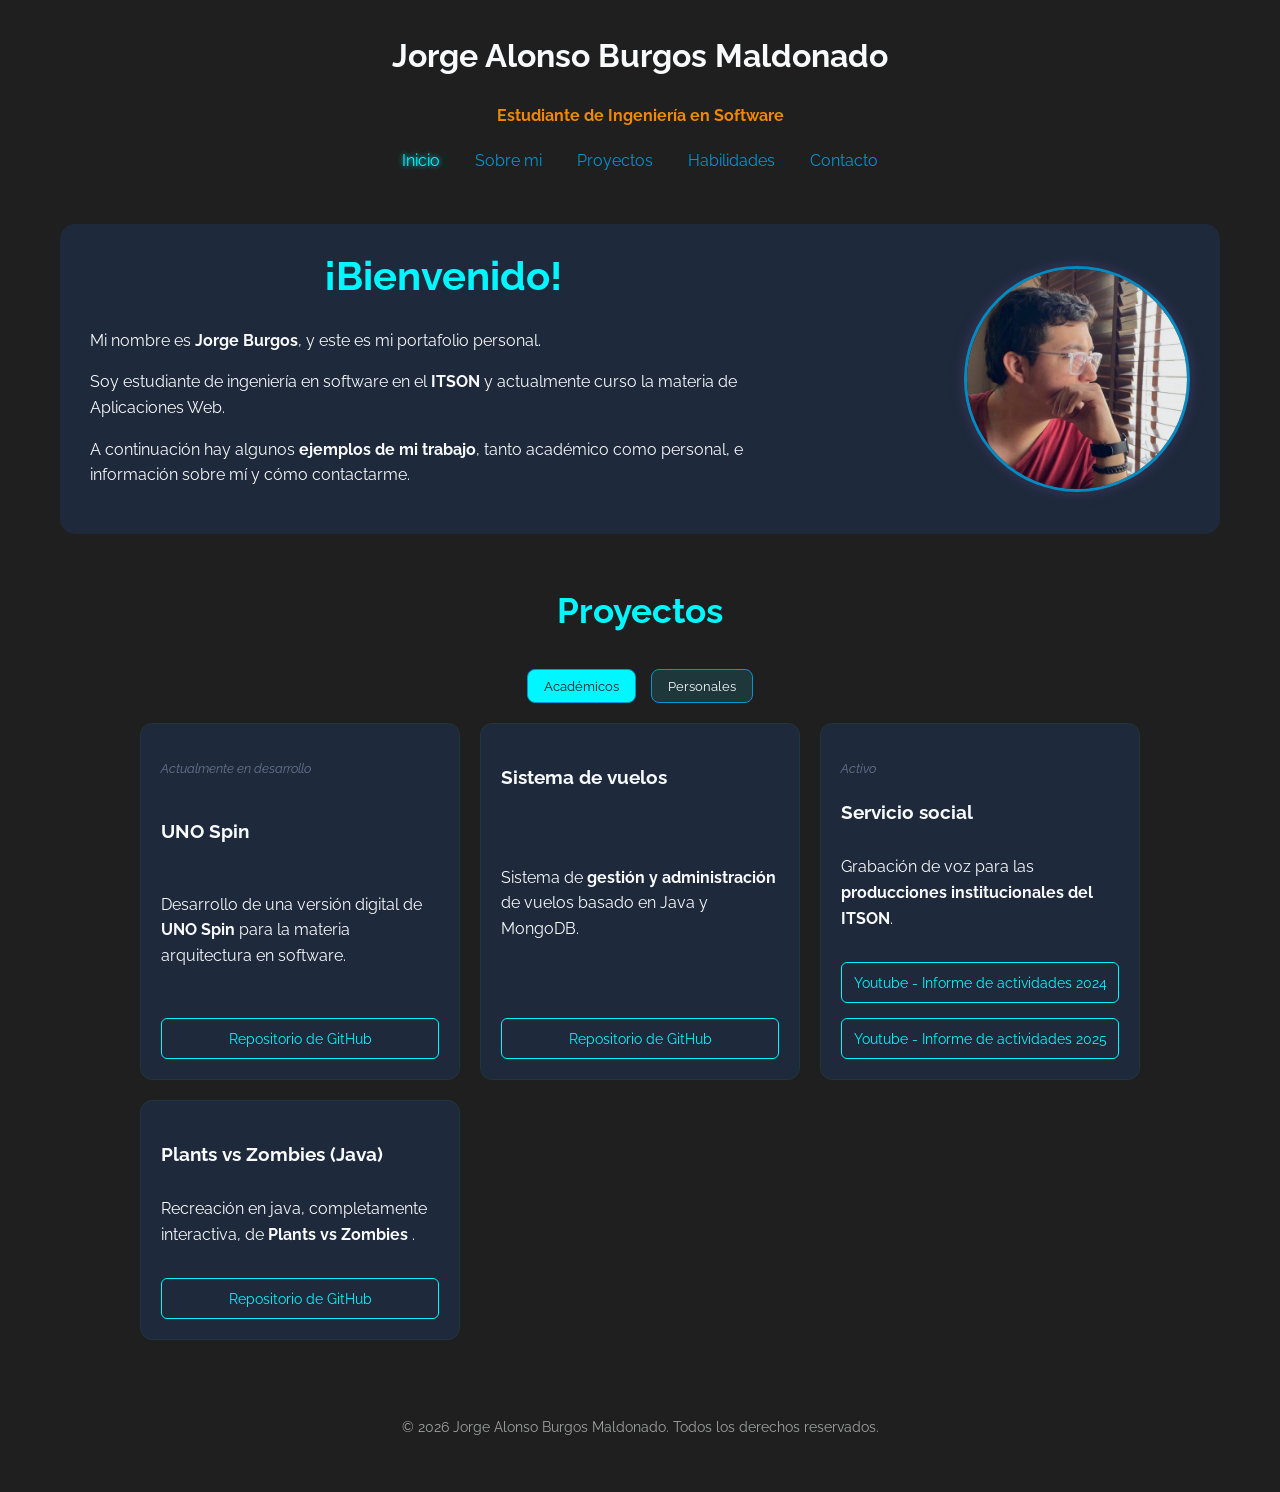
==== Portafolio personal/index.html @ fb3976e3 "Commit inicial" ====
<!DOCTYPE html>
<html lang="es">

<head>
    <meta charset="UTF-8">
    <meta name="viewport" content="width=device-width, initial-scale=1.0">

    <meta name="description" content="Portafolio de Jorge Burgos">
    <meta name="author" content="Jorge Alonso Burgos Maldonado">
    <meta name="robots" content="index, follow">

    <title>Jorge Burgos - Portafolio</title>

    <link rel="icon" type="image/png" href="jbpfp.jpg">
    <link rel="stylesheet" href="styles.css">
</head>

<body>

    <header>
        <h1 class="nombre-header">Jorge Alonso Burgos Maldonado</h1>
        <p class="descripcion-header">Estudiante de Ingeniería en Software</p>

        <nav class="nav-paginas">
            <a class="a1" href="index.html">Inicio</a>
            <a class="a1" href="about.html">Sobre mi</a>
            <a class="a1" href="index.html#proyectos">Proyectos</a>
            <a class="a1" href="skills.html">Habilidades</a>
            <a class="a1" href="contact.html">Contacto</a>
        </nav>
    </header>

    <main>

        <section class="hero-container">

            <div class="hero-content">
                <h2>¡Bienvenido!</h2>

                <p>
                    Mi nombre es <strong>Jorge Burgos</strong>, y este es mi portafolio personal.
                </p>

                <p>
                    Soy estudiante de ingeniería en software en el <strong>ITSON</strong> y actualmente curso la materia de Aplicaciones Web.
                </p>

                <p>
                    A continuación hay algunos <strong>ejemplos de mi trabajo</strong>, tanto académico como personal, e información sobre mí y cómo contactarme.
                </p>

            </div>

            <div class="hero-image">
                <img src="jbpfp.jpg" alt="jorge" class="profile-img">
            </div>

        </section>

        <section id="proyectos" class="proyectos-container">

            <h2>Proyectos</h2>

            <div class="proyectos-tabs">
                <button class="tab-btn active" data-tab="academicos">Académicos</button>
                <button class="tab-btn" data-tab="personales">Personales</button>
            </div>

            <div class="tab-content" id="academicos">
                <div class="proyectos-grid">

                    <article class="card proyecto-card">
                        <span class="proximamente">Actualmente en desarrollo</span>
                        <h3>UNO Spin</h3>

                        <p>Desarrollo de una versión digital de <strong>UNO Spin</strong>  para la materia arquitectura en software.</p>
                        <a href="https://github.com/JorgeBurgos117/UnoSpin" target="_blank" class="btn-repo">Repositorio de GitHub</a>
                    </article>

                    <article class="card proyecto-card">
                        <h3>Sistema de vuelos</h3>
                        
                        <p>Sistema de <strong>gestión y administración</strong> de vuelos basado en Java y MongoDB.</p>
                        <a href="https://github.com/JorgeBurgos117/UnoSpin" target="_blank" class="btn-repo">Repositorio de GitHub</a>
                    </article>

                    <article class="card proyecto-card">
                        <span class="proximamente">Activo</span>
                        <h3>Servicio social</h3>
                        

                        <p>Grabación de voz para las <strong> producciones institucionales del ITSON</strong>.</p>
                        <a href="https://www.youtube.com/live/B0seAIcSHhM?si=t1d8h6e1J49fihoW&t=2465" target="_blank" class="btn-repo">Youtube - Informe de actividades 2024</a>
                        <a href="https://www.youtube.com/live/WUdIKl1GOSE?si=EUfx_1jbhbimWj_B&t=2560" target="_blank" class="btn-repo">Youtube - Informe de actividades 2025</a>
                    </article>

                    <article class="card proyecto-card">
                        <h3>Plants vs Zombies (Java)</h3>
                        
                        <p>Recreación en java, completamente interactiva, de <strong>Plants vs Zombies</strong> .</p>
                        <a href="https://github.com/JorgeBurgos117/UnoSpin" target="_blank" class="btn-repo">Repositorio de GitHub</a>
                    </article>


                </div>
            </div>

            <div class="tab-content" id="personales" style="display:none;">
                <div class="proyectos-grid">

                    <article class="card proyecto-card">
                        <h3>Modelos 3D</h3>

                        <p>Diseño y publicación de modelos 3D, principamente enfocados en la <strong>impresión 3D</strong>.</p>
                        <a href="https://makerworld.com/en/@TheGiorgio" target="_blank" class="btn-repo">Perfil de MakerWorld</a>
                    </article>

                    <article class="card proyecto-card">
                        <h3>Homelab</h3>

                        <p>Despliegue de hardware propio para el <strong>hosting de servicios</strong> de manera doméstica.</p>

                    </article>

                    <article class="card proyecto-card">
                        <span class="proximamente">Actualmente en desarrollo</span>
                        <h3>Impresora 3D de cinta trasportadora</h3>

                        <p>Diseño y construcción de un <strong>nuevo modelo de impresora 3D</strong> de cinta transportadora, y eventual acomplamiento a software de impresión existente.</p>
                    </article>


                </div>
            </div>

        </section>

    </main>

    <footer>
        <p>&copy; 2026 Jorge Alonso Burgos Maldonado. Todos los derechos reservados.</p>
    </footer>

    <script src="script.js"></script>

</body>

</html>
---- Portafolio personal/styles.css ----
@import url('https://fonts.googleapis.com/css2?family=Raleway:ital,wght@0,100..900;1,100..900&display=swap');


:root {
    --color-bg: #1f1f1f;
    --color-txt: #f8fafc;
    --color-links: #0096d1;
    --color-links-hv: #f08800;
    --color-acento: #f08800;
    --highlight: #00f7ff;
    --card-border: #1e373b;
}

body {
    background-color: var(--color-bg);
    color: var(--color-txt);
    font-family: 'Raleway', sans-serif;
    line-height: 1.6;
    padding: 0;
    margin: 0;

    min-height: 100vh;
    display: grid;
    grid-template-rows: auto 1fr auto;
    
    opacity: 1;
    transition: opacity 0.1s ease-in-out;
}

main{
    padding: 0;
    margin: 0;
    opacity: 0;
    transition: opacity 0.15s ease-in-out;
}

main {
    flex: 1;
}

main.fade-in{
    opacity: 1;
}

main.fade-out{
    opacity: 0;
}

html {
    scroll-behavior: smooth;
}

.a1.active {
    color: var(--highlight);
    text-shadow: 0 0 5px var(--highlight);
}

/*Enlaces y botones*/
a {
    color: var(--color-links);
    text-decoration: none;
    transition: color 0.3s ease;
}

a:hover {
    color: var(--color-links-hv);
    text-shadow: 0 0 8px var(--color-links);
}

.btn-primary,button[type="submit"] {
    background-color: var(--highlight);
    color: var(--color-bg);
    font-weight: 700;
    font-family: 'Raleway', sans-serif;
    border-radius: 8px;
    padding: 12px 24px;
    cursor: pointer;
    border: none;
    transition: all 0.25s ease;
    box-shadow: 0 6px 15px rgba(0, 255, 255, 0.25);
}

.btn-primary:hover,button[type="submit"]:hover {
    background-color: var(--color-links-hv);
    transform: translateY(-3px) scale(1.03);
    box-shadow: 0 8px 25px rgba(255, 0, 191, 0.35);
}

button[type="reset"] {
    background-color: transparent;
    border: 1px solid var(--color-links);
    color: var(--color-links);
    border-radius: 8px;
    padding: 12px 24px;
    cursor: pointer;
    transition: all 0.25s ease;
}

button[type="reset"]:hover {
    background-color: var(--color-links);
    color: var(--color-bg);
    transform: translateY(-2px) scale(1.02);
}

/* componente card*/
.card {
    background-color: #1e293b;
    border: 1px solid var(--card-border);
    border-radius: 12px;
    padding: 20px;
    transition: transform 0.3s ease;
}

.card:hover {
    transform: translateY(-5px);
}

/* titulos*/
h2 {
    color: var(--highlight);
    text-align: center;
    font-size: 2.2rem;
    margin-bottom: 30px;
    font-family: 'Raleway', sans-serif;
}

/* header y nav */
.nombre-header {
    text-align: center;
    margin-top: 30px;
    font-family: 'Raleway', sans-serif;
}

.descripcion-header {
    text-align: center;
    color: var(--color-acento);
    font-weight: 700;
    font-family: 'Raleway', sans-serif;
}

.nav-paginas {
    text-align: center;
    margin: 20px 0 40px;
    display: flex;
    justify-content: center;
    gap: 15px;
}

.a1 {
    color: var(--color-links);
    padding: 0 10px;
    text-decoration: none;
    transition: all 0.3s ease;
    font-family: 'Raleway', sans-serif;
}

.a1:hover {
    color: var(--highlight);
    text-shadow: 0 0 5px var(--highlight);
}

/* hero home*/
.hero-container {
    display: flex;
    align-items: center;
    justify-content: space-between;
    gap: 40px;
    padding: 30px;
    margin-top: 10px;
    background-color: #1e293b;
    border-radius: 15px;
    max-width: 1100px;
    margin-left: auto;
    margin-right: auto;
}

.hero-content {
    flex: 2;
    text-align: left;
}

.hero-content h2 {
    margin-top: 0;
    font-size: 2.5rem;
    color: var(--highlight);
    line-height: 1.1;
    font-family: 'Raleway', sans-serif;
}

.hero-image {
    flex: 1;
    display: flex;
    justify-content: flex-end;
}

.profile-img {
    width: 220px;
    height: 220px;
    border-radius: 50%;
    border: 3px solid var(--color-links);
    object-fit: cover;
    opacity: 0.9;
    box-shadow: 0 0 15px rgba(192, 132, 252, 0.2);
}

.home-actions {
    display: flex;
    gap: 15px;
    margin-top: 25px;
}

/* from contacto*/
form {
    background-color: var(--card-border);
    padding: 30px;
    border-radius: 15px;
    border: 1px solid var(--card-border);
    box-shadow: 0 10px 25px rgba(0, 0, 0, 0.4);
    font-family: 'Raleway', sans-serif;
}

input,
select {
    background-color: var(--color-bg);
    border: 1px solid #334155;
    border-radius: 8px;
    padding: 12px;
    color: var(--color-txt);
    font-family: 'Raleway', sans-serif;
    width: 100%;
    box-sizing: border-box;
    transition: border-color 0.3s ease;
}

input:focus,select:focus {
    outline: none;
    border-color: var(--color-links);
}

input:required {
    border-left: 4px solid var(--color-acento);
}


.about-main,.about-hero,.about-grid,.social-section {
    font-family: 'Raleway', sans-serif;
}

/* proyectos*/
.proyectos-tabs {
    display: flex;
    justify-content: center;
    gap: 15px;
    margin-bottom: 20px;
}

.tab-btn {
    background-color: var(--card-border);
    color: var(--color-txt);
    border: 1px solid var(--color-links);
    border-radius: 8px;
    padding: 8px 16px;
    cursor: pointer;
    font-family: 'Raleway', sans-serif;
    transition: all 0.3s ease;
}

.tab-btn:hover {
    background-color: var(--color-links);
    color: var(--color-bg);
}

.tab-btn.active {
    background-color: var(--highlight);
    color: var(--color-bg);
}

/* fade in y out para pestañas */
.tab-content {
    opacity: 0;
    transition: opacity 0.15s ease-in-out;
}

.tab-content.fade-in {
    opacity: 1;
}

.tab-content.fade-out {
    opacity: 0;
}

.proyectos-container {
    max-width: 1000px;
    margin: 0 auto;
    padding: 20px;
}

.titulo-seccion {
    color: var(--highlight);
    text-align: center;
    margin-bottom: 30px;
}

.proyectos-grid {
    display: grid;
    grid-template-columns: repeat(auto-fit, minmax(280px, 1fr));
    gap: 20px;
}

.proyecto-card {
    display: flex;
    flex-direction: column;
    justify-content: space-between;
    transition: transform 0.3s ease, border-color 0.3s ease;
}

.proyecto-card:hover {
    transform: translateY(-8px);
    border-color: var(--color-links);
    box-shadow: 0 5px 15px rgba(192, 132, 252, 0.2);
}

.card-header {
    display: flex;
    gap: 8px;
    margin-bottom: 12px;
}

.tag {
    background-color: var(--color-links);
    color: var(--color-bg);
    font-size: 0.7rem;
    padding: 2px 8px;
    border-radius: 4px;
    font-weight: bold;
}

.proyecto-card h3 {
    margin-bottom: 10px;
    color: var(--color-txt);
}

.btn-repo {
    display: inline-block;
    margin-top: 15px;
    padding: 8px 0;
    text-align: center;
    border: 1px solid var(--highlight);
    color: var(--highlight);
    border-radius: 6px;
    text-decoration: none;
    font-size: 0.9rem;
    transition: all 0.3s;
}

.btn-repo:hover {
    background-color: var(--highlight);
    color: var(--color-bg);
}

.proximamente {
    color: #64748b;
    font-style: italic;
    font-size: 0.8rem;
    margin-top: 15px;
}

/*skills*/
.skills-main {
    max-width: 1000px;
    margin: 0 auto;
    padding: 20px;
}

.subtitulo {
    text-align: center;
    margin-bottom: 25px;
    opacity: 0.8;
}

.skills-grid {
    display: flex;
    flex-wrap: wrap;
    gap: 20px;
}

.skill-category {
    width: auto;
}

.skill-category h3 {
    color: var(--color-acento);
    margin-bottom: 15px;
    font-size: 1.1rem;
    border-bottom: 1px solid #334155;
    padding-bottom: 5px;
}

.skill-category ul {
    list-style: none;
    padding: 0;
    margin: 0;
    display: flex;
    flex-direction: column;
    gap: 8px;
}

.skill-category li {
    padding-left: 14px;
    position: relative;
}

.skill-list {
    list-style: none;
    padding-left: 0;
    margin: 0;
}

.skill-list li {
    position: relative;
    padding-left: 18px;
}

.skill-list li::before {
    content: "•";
    position: absolute;
    left: 0;
    color: var(--highlight);
}

.tags-container {
    display: flex;
    flex-wrap: wrap;
    gap: 10px;
}

.tag-skill {
    background-color: var(--color-bg);
    border: 1px solid var(--color-links);
    color: var(--color-links-hv);
    padding: 5px 12px;
    border-radius: 20px;
    font-size: 0.85rem;
    transition: all 0.3s ease;
}

.tag-skill:hover {
    background-color: var(--color-links);
    color: var(--color-bg);
    transform: scale(1.05);
}

.soft-skills-list {
    display: grid;
    grid-template-columns: repeat(auto-fit, minmax(200px, 1fr));
    gap: 10px;
    list-style: none;
    padding: 0;
}

.soft-skills-list li {
    padding-left: 20px;
    position: relative;
}

.soft-skills-list li::before {
    content: "•";
    color: var(--highlight);
    font-weight: bold;
    position: absolute;
    left: 0;
}

/* footer*/
#ligas-contacto {
    list-style: none;
    padding: 0;
    display: flex;
    gap: 20px;
    justify-content: center;
}

.liga-contacto {
    font-weight: bold;
    color: var(--color-links);
}

.liga-contacto:hover {
    color: var(--highlight);
}

footer {
    text-align: center;
    padding: 40px 16px;
    opacity: 0.6;
    font-size: 0.9rem;
}

/* ============================================================
   RESPONSIVE
   ============================================================ */
@media (max-width: 700px) {
    .form-grid {
        grid-template-columns: 1fr;
    }
}

@media (max-width: 768px) {
    .about-hero {
        flex-direction: column-reverse;
        text-align: center;
    }

    .about-grid {
        grid-template-columns: 1fr;
    }
}

@media (max-width: 850px) {
    .hero-container {
        flex-direction: column-reverse;
        text-align: center;
        gap: 20px;
    }

    .hero-content {
        text-align: center;
    }

    .profile-img {
        width: 200px;
        height: 200px;
    }

    .nav-paginas {
        flex-direction: row;
        flex-wrap: wrap;
    }
}
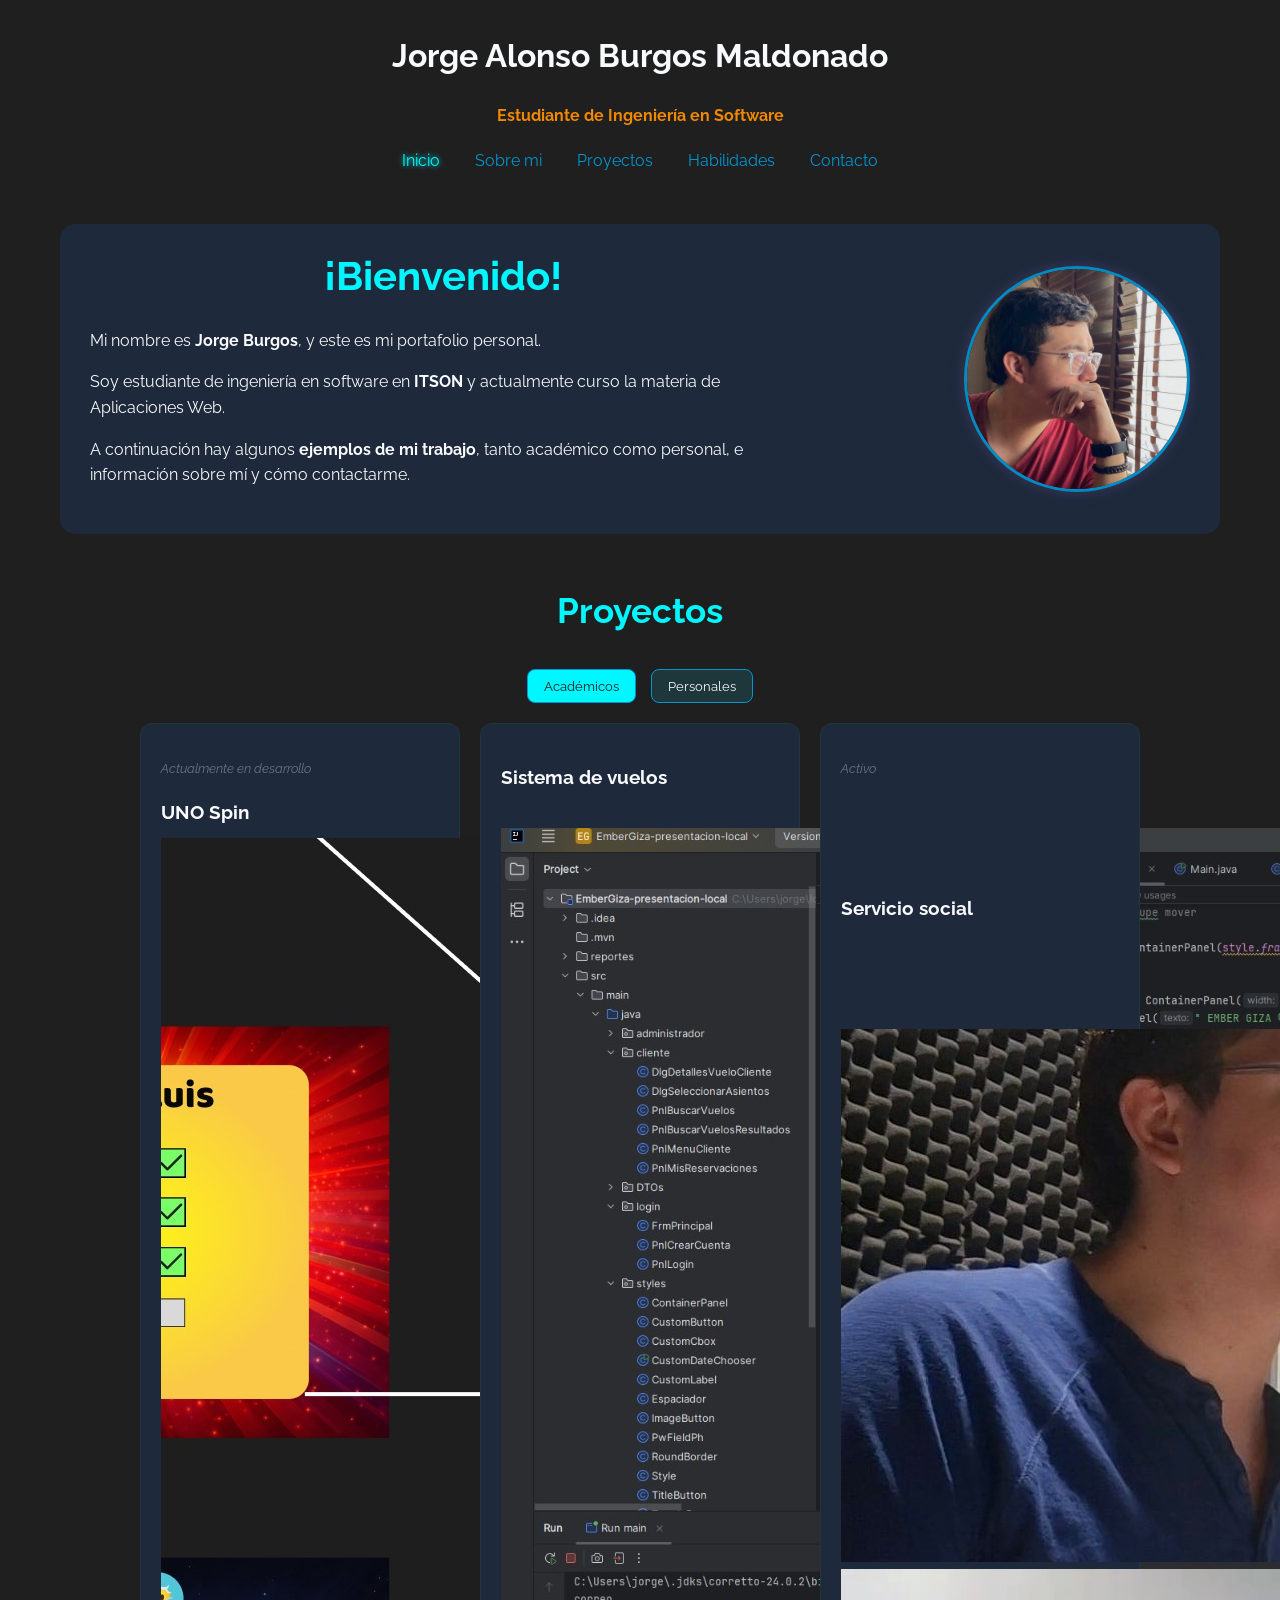
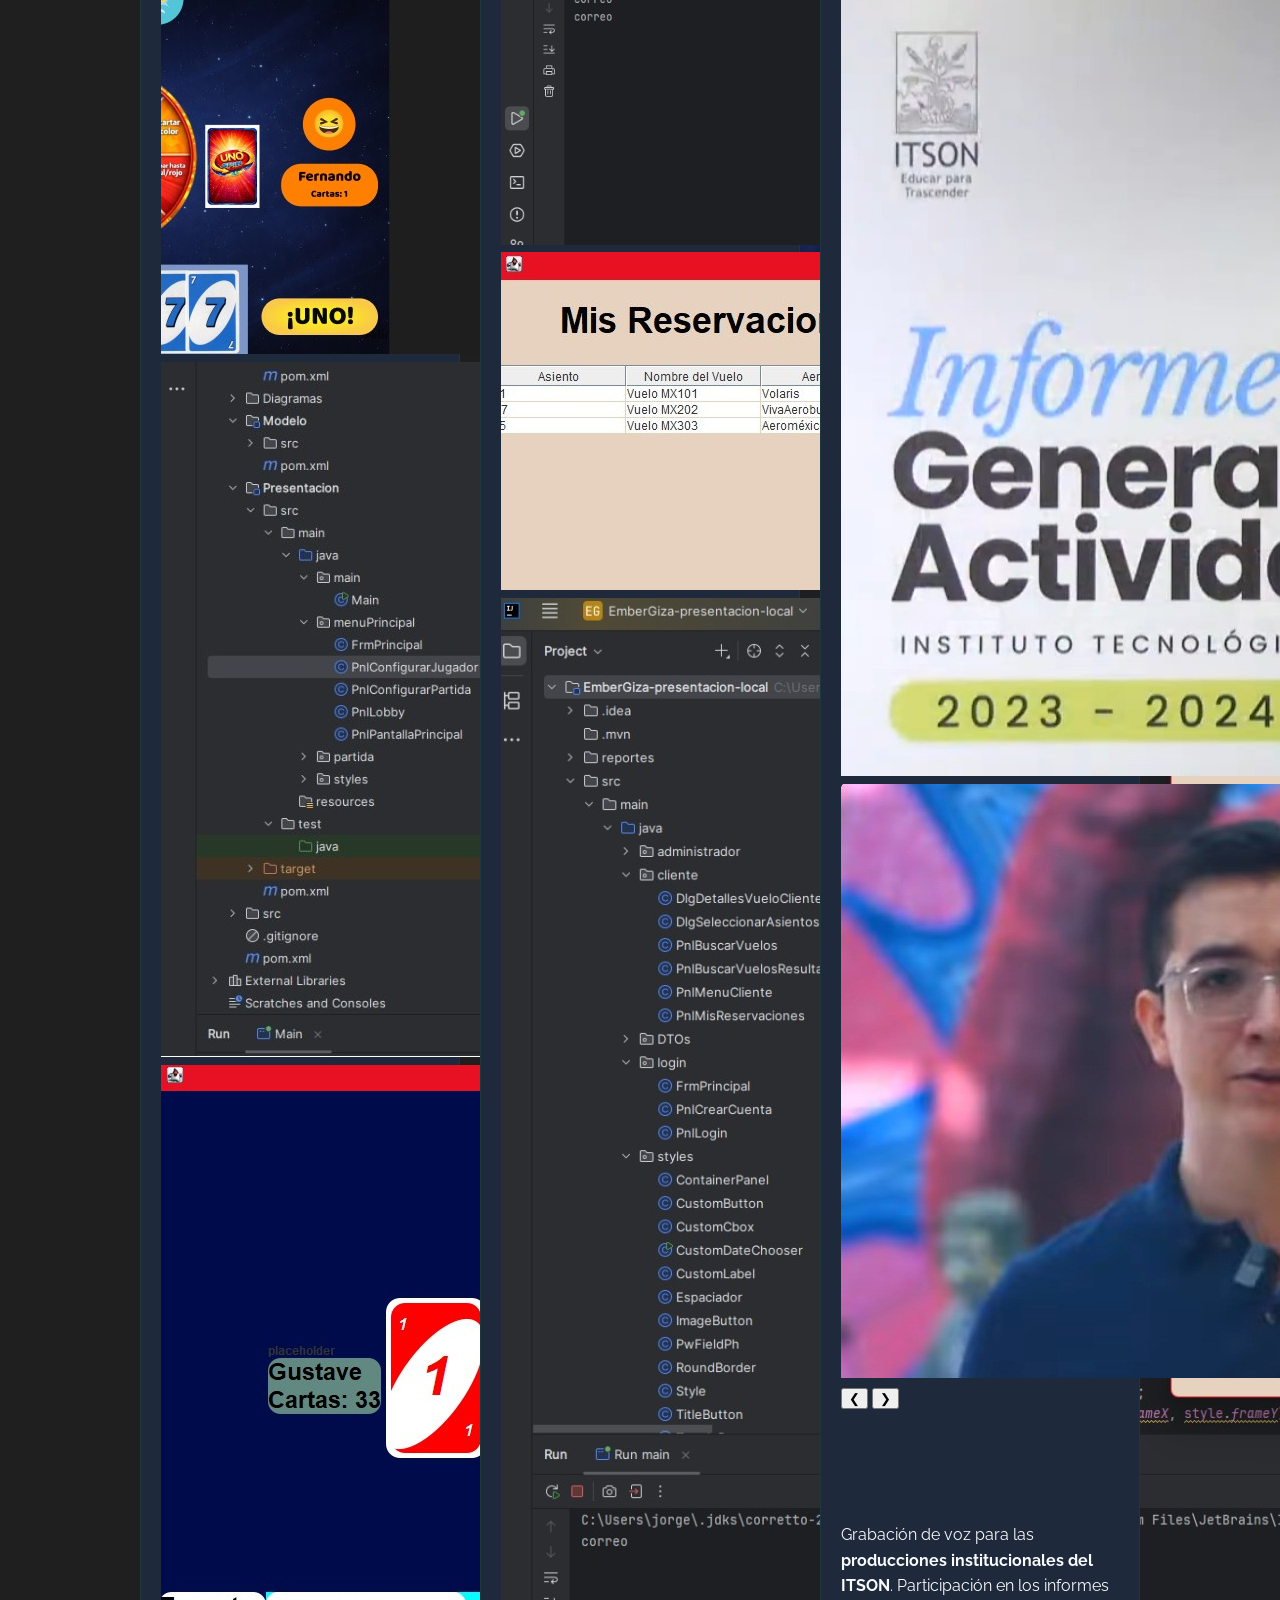
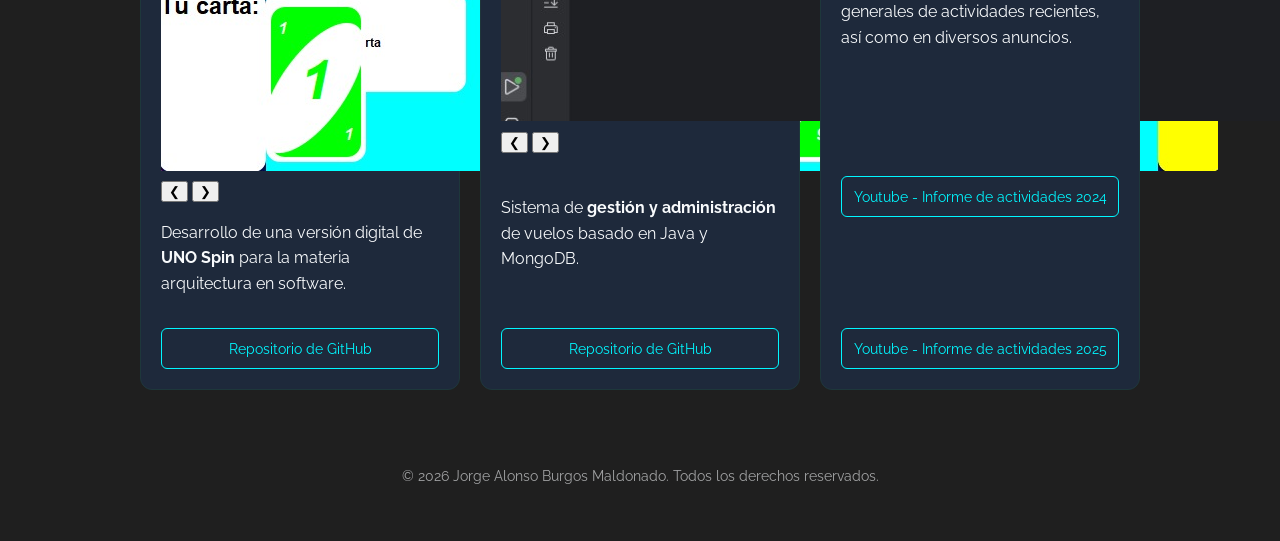
==== commit 8ae26e3a: "mejora de apartado proyectos" ====
--- a/Portafolio personal/index.html
+++ b/Portafolio personal/index.html
@@ -42,7 +42,7 @@
                 </p>
 
                 <p>
-                    Soy estudiante de ingeniería en software en el <strong>ITSON</strong> y actualmente curso la materia de Aplicaciones Web.
+                    Soy estudiante de ingeniería en software en <strong>ITSON</strong> y actualmente curso la materia de Aplicaciones Web.
                 </p>
 
                 <p>
@@ -73,34 +73,63 @@
                         <span class="proximamente">Actualmente en desarrollo</span>
                         <h3>UNO Spin</h3>
 
+                        <div class="image-carousel">
+                            <!--
+                            <div class="carousel-inner"></div>
+                                <img src="imagenes/uno1.jpg" alt="Imagen 1">
+                                <img src="imagenes/uno2.jpg" alt="Imagen 2">
+                                <img src="imagenes/uno3.jpg" alt="Imagen 3">
+                            </div>-->
+
+                            <img src="imagenes/uno1.jpg" alt="Imagen 1">
+                            <img src="imagenes/uno2.jpg" alt="Imagen 2">
+                            <img src="imagenes/uno3.jpg" alt="Imagen 3">
+                            
+                            <button class="prev">&#10094;</button>
+                            <button class="next">&#10095;</button>
+                        </div>
+
                         <p>Desarrollo de una versión digital de <strong>UNO Spin</strong>  para la materia arquitectura en software.</p>
                         <a href="https://github.com/JorgeBurgos117/UnoSpin" target="_blank" class="btn-repo">Repositorio de GitHub</a>
                     </article>
 
+
                     <article class="card proyecto-card">
                         <h3>Sistema de vuelos</h3>
+
+                        <div class="image-carousel">
+                                <img src="imagenes/vuelos1.jpg" alt="Imagen 1">
+                                <img src="imagenes/vuelos2.jpg" alt="Imagen 2">
+                                <img src="imagenes/vuelos3.jpg" alt="Imagen 3">
+
+                            <button class="prev">&#10094;</button>
+                            <button class="next">&#10095;</button>
+                        </div>
+
                         
                         <p>Sistema de <strong>gestión y administración</strong> de vuelos basado en Java y MongoDB.</p>
                         <a href="https://github.com/JorgeBurgos117/UnoSpin" target="_blank" class="btn-repo">Repositorio de GitHub</a>
                     </article>
 
+                    
                     <article class="card proyecto-card">
                         <span class="proximamente">Activo</span>
                         <h3>Servicio social</h3>
                         
-
-                        <p>Grabación de voz para las <strong> producciones institucionales del ITSON</strong>.</p>
+                        <div class="image-carousel">
+                            <img src="imagenes/potrovoz1.jpg" alt="Imagen 1">
+                            <img src="imagenes/potrovoz2.jpg" alt="Imagen 2">
+                            <img src="imagenes/potrovoz3.jpg" alt="Imagen 3">
+                            <button class="prev">&#10094;</button>
+                            <button class="next">&#10095;</button>
+                        </div>
+
+
+                        <p>Grabación de voz para las <strong> producciones institucionales del ITSON</strong>. Participación en los informes generales de actividades recientes, así como en diversos anuncios.</p>
                         <a href="https://www.youtube.com/live/B0seAIcSHhM?si=t1d8h6e1J49fihoW&t=2465" target="_blank" class="btn-repo">Youtube - Informe de actividades 2024</a>
                         <a href="https://www.youtube.com/live/WUdIKl1GOSE?si=EUfx_1jbhbimWj_B&t=2560" target="_blank" class="btn-repo">Youtube - Informe de actividades 2025</a>
                     </article>
 
-                    <article class="card proyecto-card">
-                        <h3>Plants vs Zombies (Java)</h3>
-                        
-                        <p>Recreación en java, completamente interactiva, de <strong>Plants vs Zombies</strong> .</p>
-                        <a href="https://github.com/JorgeBurgos117/UnoSpin" target="_blank" class="btn-repo">Repositorio de GitHub</a>
-                    </article>
-
 
                 </div>
             </div>
@@ -111,14 +140,32 @@
                     <article class="card proyecto-card">
                         <h3>Modelos 3D</h3>
 
-                        <p>Diseño y publicación de modelos 3D, principamente enfocados en la <strong>impresión 3D</strong>.</p>
+                        <div class="image-carousel">
+                            <img src="imagenes/modelos1.jpg" alt="Imagen 1">
+                            <img src="imagenes/modelos2.jpg" alt="Imagen 2">
+                            <img src="imagenes/modelos3.jpg" alt="Imagen 3">
+                            <button class="prev">&#10094;</button>
+                            <button class="next">&#10095;</button>
+                        </div>
+
+
+                        <p>Diseño y publicación de modelos 3D, principamente enfocados en su <strong>impresión y fabricación </strong> física.</p>
                         <a href="https://makerworld.com/en/@TheGiorgio" target="_blank" class="btn-repo">Perfil de MakerWorld</a>
                     </article>
 
                     <article class="card proyecto-card">
                         <h3>Homelab</h3>
 
-                        <p>Despliegue de hardware propio para el <strong>hosting de servicios</strong> de manera doméstica.</p>
+                        <div class="image-carousel">
+                            <img src="imagenes/homelab1.jpg" alt="Imagen 1">
+                            <img src="imagenes/homelab2.jpg" alt="Imagen 2">
+                            <img src="imagenes/homelab3.jpg" alt="Imagen 3">
+                            <button class="prev">&#10094;</button>
+                            <button class="next">&#10095;</button>
+                        </div>
+
+
+                        <p>Despliegue de hardware propio para el <strong>hosting de servicios</strong> de manera doméstica, como Pi-Hole y TrueNas.</p>
 
                     </article>
 
@@ -126,7 +173,16 @@
                         <span class="proximamente">Actualmente en desarrollo</span>
                         <h3>Impresora 3D de cinta trasportadora</h3>
 
-                        <p>Diseño y construcción de un <strong>nuevo modelo de impresora 3D</strong> de cinta transportadora, y eventual acomplamiento a software de impresión existente.</p>
+                        <div class="image-carousel">
+                            <img src="imagenes/impresora1.jpg" alt="Imagen 1">
+                            <img src="imagenes/impresora2.jpg" alt="Imagen 2">
+                            <img src="imagenes/impresora3.jpg" alt="Imagen 3">
+                            <button class="prev">&#10094;</button>
+                            <button class="next">&#10095;</button>
+                        </div>
+
+
+                        <p>Diseño y construcción de un <strong>modelo personalizado de impresora 3D</strong> de cinta transportadora, y eventual acomplamiento a software de impresión existente.</p>
                     </article>
 
 
